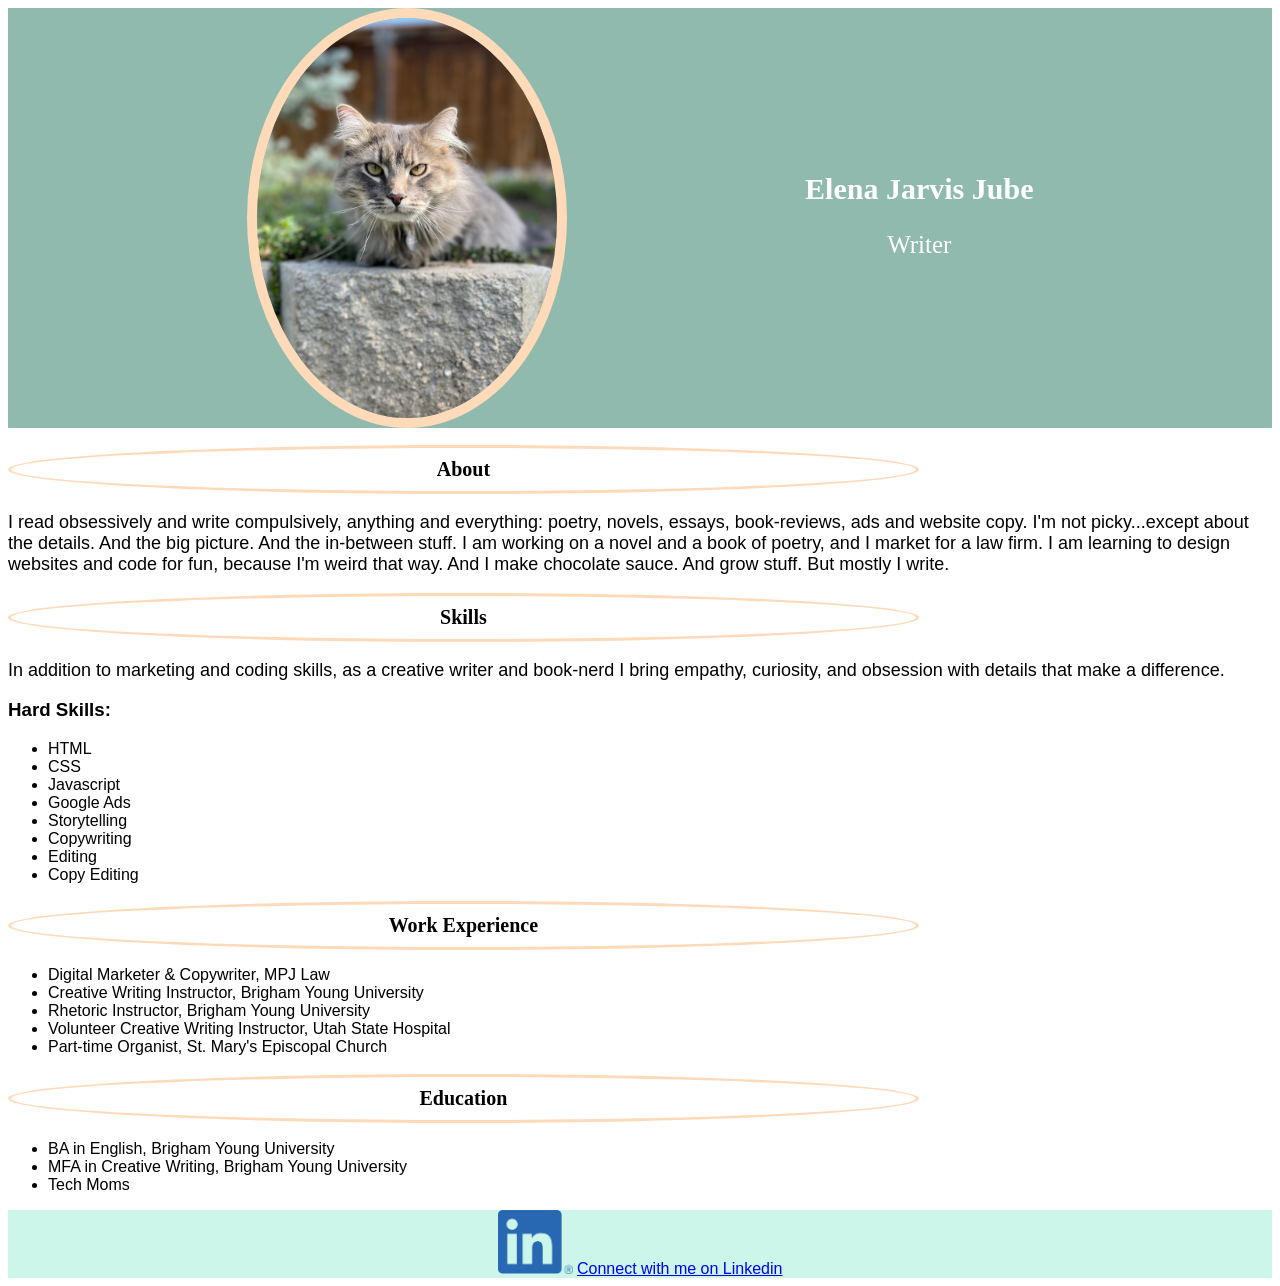
==== index.html @ f859df98 "Add files via upload" ====
<!DOCTYPE html>
<html lang="en">

<head>
    <meta charset="UTF-8">
    <meta name="viewport" content="width=device-width, initial-scale=1.0">

    <title>Elena Jube</title>
    <link rel="stylesheet" href="styles.css">
</head>

<body>

    <header class="centered">
        <img class="img thick-peach-border" src="koshka.jpeg" alt="gray cat on wall" width="300px">

        <div>

            <h1> Elena Jarvis Jube</h1>

            <p class="sub-heading">Writer

            </p>
        </div>



    </header>

    <main>
        <section>
            <h2>About</h2>
            <p>I read obsessively and write compulsively, anything and everything: poetry,
                novels, essays,
                book-reviews,
                ads and website copy. I'm not picky...except about the details. And the big picture. And the in-between
                stuff. I am working on a novel and a book of poetry, and I market for a law firm. I am learning to
                design
                websites and code for fun, because I'm weird that way. And I make chocolate sauce. And grow
                stuff. But mostly I write.
            </p>
        </section>

        <section>
            <h2>Skills</h2>
            <p>In addition to marketing and coding skills, as a creative writer and book-nerd I bring empathy,
                curiosity,
                and
                obsession with details that make a difference.
            </p>
            <h3>Hard Skills:</h3>
            <ul class="">
                <li>HTML</li>
                <li>CSS</li>
                <li>Javascript</li>
                <li>Google Ads</li>
                <li>Storytelling</li>
                <li>Copywriting</li>
                <li>Editing</li>
                <li>Copy Editing</li>
            </ul>
        </section>

        <section>
            <h2>Work Experience</h2>
            <ul>
                <li>Digital Marketer & Copywriter, MPJ Law</li>
                <li>Creative Writing Instructor, Brigham Young University</li>
                <li>Rhetoric Instructor, Brigham Young University</li>
                <li>Volunteer Creative Writing Instructor, Utah State Hospital</li>
                <li>Part-time Organist, St. Mary's Episcopal Church</li>
            </ul>
            <p></p>
        </section>
        <section>
            <h2>Education</h2>
            <ul>
                <li>BA in English, Brigham Young University</li>
                <li>MFA in Creative Writing, Brigham Young University</li>
                <li>Tech Moms</li>
            </ul>
        </section>

    </main>
    <footer class="centered">

        <img src="LI-In-Bug.png" alt="linkedin profile" width="75px">
        <a href="https://www.linkedin.com/in/elena-jarvis-jube-46090986/">Connect with me on Linkedin</a>



</body>

</html>
---- styles.css ----
header {
    background-color: #90baad;
    color: white;
    display: flex;
    justify-content: space-evenly;
    align-items: center;
    font-family: 'ayuthaya';
}

.intro {
    margin: 50px;
    padding: 150px
}



.sub-heading {
    font-family: 'bradley hand';
    font-size: 25px;
    text-align: center;

}

.thick-peach-border {
    border-radius: 50%;
    border-color: peachpuff;
    border-width: 10px;
    border-style: solid;

}


body {
    font-family: 'avenir', sans-serif;
}

h1 {
    font-family: 'ayuthaya';
    font-size: 30px;
}

p {
    font-size: 18px;

}



h2 {
    border: solid peachpuff 3px;
    text-align: center;
    max-width: 70%;
    padding: 10px;
    font-family: 'ayuthaya';
    font-size: 20px;
    border-radius: 50%;
}






footer {
    background-color: #CBF6E9;
}

.centered {
    text-align: center;
}

.intro {
    max-width: 500px;
    text-align: left;
}
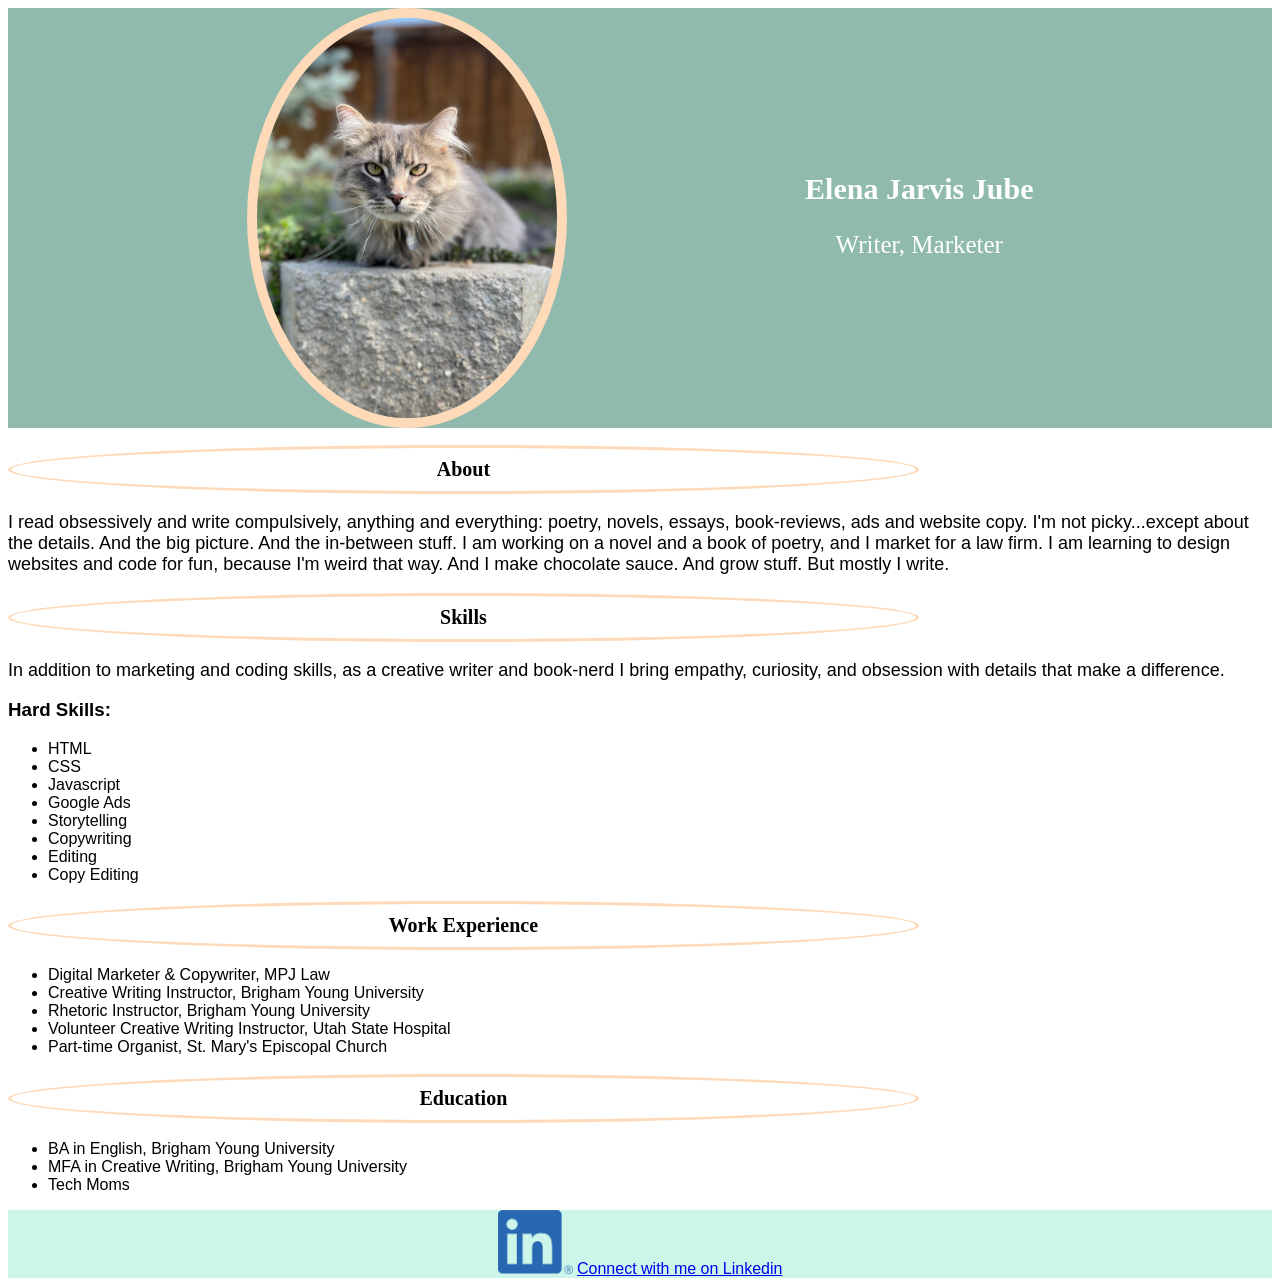
==== commit 6d45a50c: "Add files via upload" ====
--- a/index.html
+++ b/index.html
@@ -18,7 +18,7 @@
 
             <h1> Elena Jarvis Jube</h1>
 
-            <p class="sub-heading">Writer
+            <p class="sub-heading">Writer, Marketer
 
             </p>
         </div>
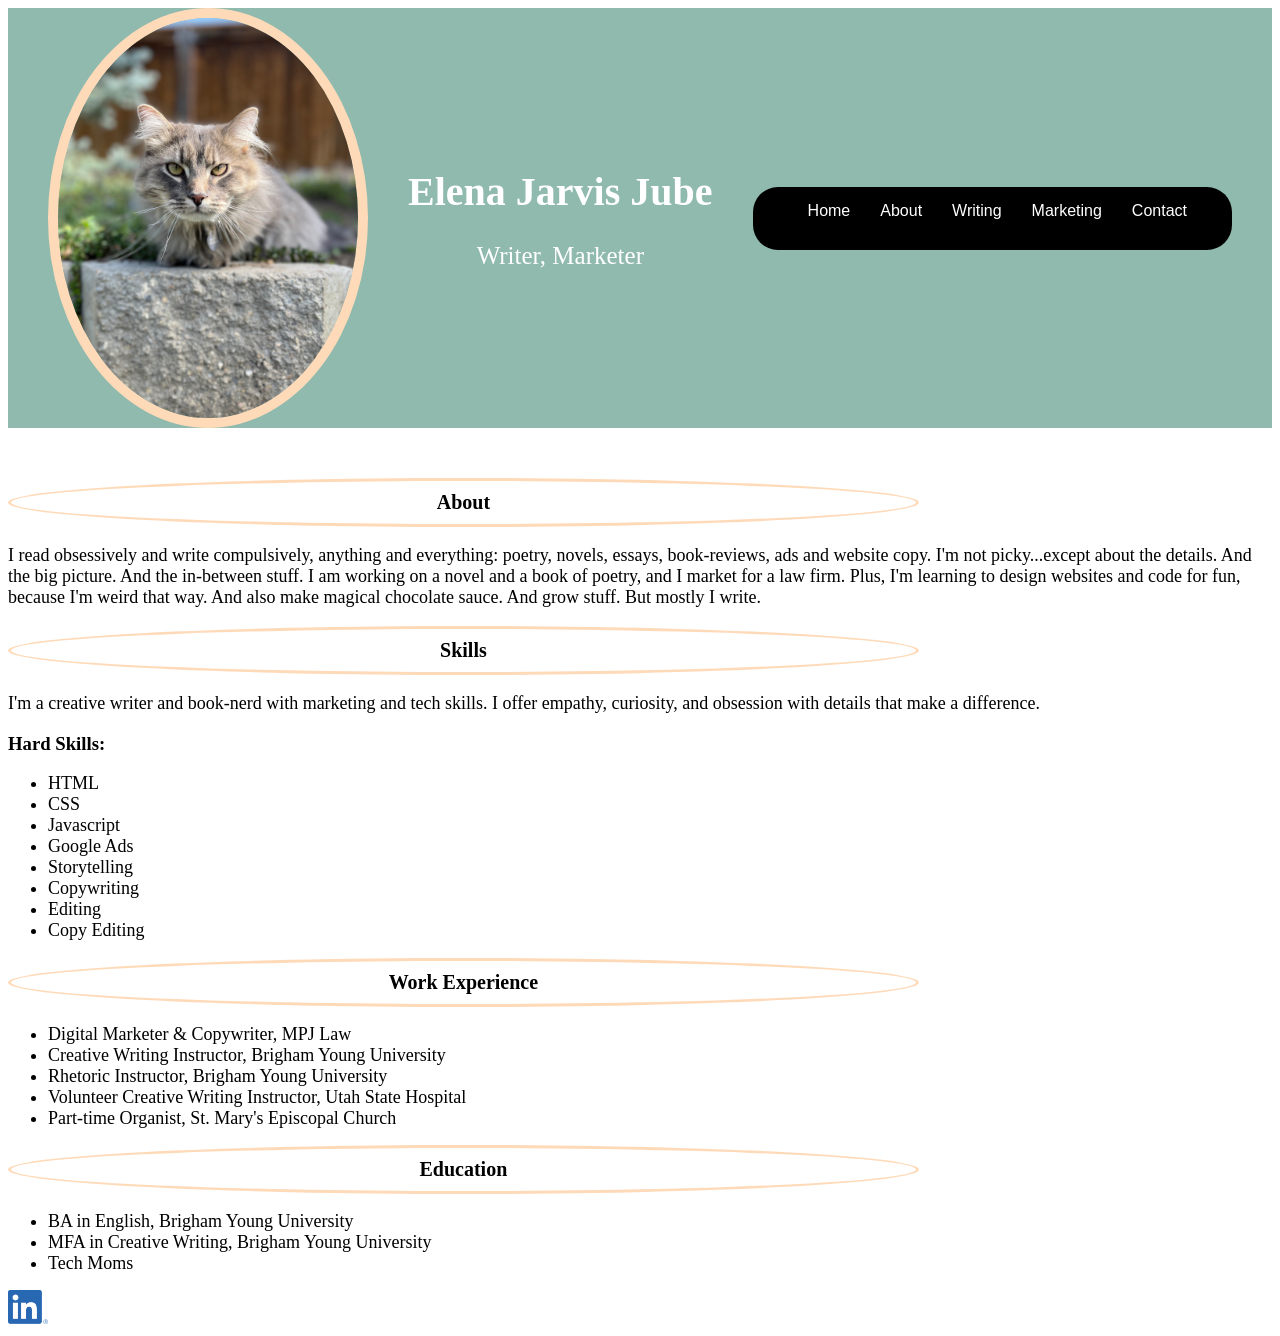
==== commit 0cf5ee30: "Add files via upload" ====
--- a/index.html
+++ b/index.html
@@ -16,16 +16,30 @@
 
         <div>
 
-            <h1> Elena Jarvis Jube</h1>
+            <h1 class="site-heading">Elena Jarvis Jube</h1>
 
             <p class="sub-heading">Writer, Marketer
 
             </p>
         </div>
 
+        <div>
+            <nav class="main-nav">
+                <ul>
+                    <li class="navLi">Home</li>
+                    <li class="navLi">
+                        <a href="about.html">About</a>
+                    </li>
+                    <li>Writing</li>
+                    <li><a href="https://www.linkedin.com/in/elena-jarvis-jube-46090986/">Marketing</a></li>
+                    <li>Contact</li>
+                </ul>
+            </nav>
+        </div>
+            
+    </header>
 
-
-    </header>
+    <div id="greeting"></div>
 
     <main>
         <section>
@@ -34,16 +48,16 @@
                 novels, essays,
                 book-reviews,
                 ads and website copy. I'm not picky...except about the details. And the big picture. And the in-between
-                stuff. I am working on a novel and a book of poetry, and I market for a law firm. I am learning to
+                stuff. I am working on a novel and a book of poetry, and I market for a law firm. Plus, I'm learning to
                 design
-                websites and code for fun, because I'm weird that way. And I make chocolate sauce. And grow
+                websites and code for fun, because I'm weird that way. And also make magical chocolate sauce. And grow
                 stuff. But mostly I write.
             </p>
         </section>
 
         <section>
             <h2>Skills</h2>
-            <p>In addition to marketing and coding skills, as a creative writer and book-nerd I bring empathy,
+            <p>I'm a creative writer and book-nerd with marketing and tech skills. I offer empathy,
                 curiosity,
                 and
                 obsession with details that make a difference.
@@ -70,7 +84,7 @@
                 <li>Volunteer Creative Writing Instructor, Utah State Hospital</li>
                 <li>Part-time Organist, St. Mary's Episcopal Church</li>
             </ul>
-            <p></p>
+
         </section>
         <section>
             <h2>Education</h2>
@@ -84,11 +98,12 @@
     </main>
     <footer class="centered">
 
-        <img src="LI-In-Bug.png" alt="linkedin profile" width="75px">
-        <a href="https://www.linkedin.com/in/elena-jarvis-jube-46090986/">Connect with me on Linkedin</a>
+        <a href="https://www.linkedin.com/in/elena-jarvis-jube-46090986/">
+            <img src="LI-In-Bug.png" alt="linkedin profile" width="40px"> </a>
 
 
 
+<script src="index.js"></script>
 </body>
 
 </html>
--- a/styles.css
+++ b/styles.css
@@ -4,7 +4,8 @@
     display: flex;
     justify-content: space-evenly;
     align-items: center;
-    font-family: 'ayuthaya';
+   
+
 }
 
 .intro {
@@ -12,7 +13,38 @@
     padding: 150px
 }
 
+.main-nav ul {
+    list-style-type: none;
+    margin: 0;
+    padding: 0;
+    display: flex;
+    align-items: flex-end;
+    font-family: 'avenir light', sans-serif;
+    background-color: black;
+    border-radius: 25px;
+    padding: 0px 30px 15px 40px;
+    
 
+
+}
+
+.navLi {
+  
+    border-radius: 10px;
+    padding: 0px 30px;
+
+}
+
+
+.main-nav li {
+    padding: 15px;
+}
+
+.main-nav a {
+    text-decoration: none;
+    color: white;
+
+}
 
 .sub-heading {
     font-family: 'bradley hand';
@@ -26,50 +58,61 @@
     border-color: peachpuff;
     border-width: 10px;
     border-style: solid;
-
 }
 
-
-body {
-    font-family: 'avenir', sans-serif;
+.site-heading {
+    font-family: 'bradley hand';
+    font-size: 40px;
+    text-align: center;
 }
 
 h1 {
-    font-family: 'ayuthaya';
-    font-size: 30px;
+    font-family: 'ayuthaya' serif;
+    font-size: 40px;
 }
 
-p {
-    font-size: 18px;
+main {
+    font-family: 'avenir light';
 
-}
+    p {
+        font-size: 18px;
+        font-family: 'avenir light' sans-serif;
+
+    }
 
 
 
-h2 {
-    border: solid peachpuff 3px;
-    text-align: center;
-    max-width: 70%;
-    padding: 10px;
-    font-family: 'ayuthaya';
-    font-size: 20px;
-    border-radius: 50%;
-}
+    h2 {
+        border: solid peachpuff 3px;
+        text-align: center;
+        max-width: 70%;
+        padding: 10px;
+        border-radius: 50%;
+        font-family: 'avenir light' sans-serif;
+        font-size: 20px;
+    }
+
+    ul {
+        font-family: 'avenir light';
+    }
+
+    li {
+        font-family: 'avenir';
+        font-size: 18px;
+    }
 
 
 
 
+    footer {
+        background-color: #CBF6E9;
+    }
 
+    .centered {
+        text-align: center;
+    }
 
-footer {
-    background-color: #CBF6E9;
-}
-
-.centered {
-    text-align: center;
-}
-
-.intro {
-    max-width: 500px;
-    text-align: left;
-}+    .intro {
+        max-width: 500px;
+        text-align: left;
+    }
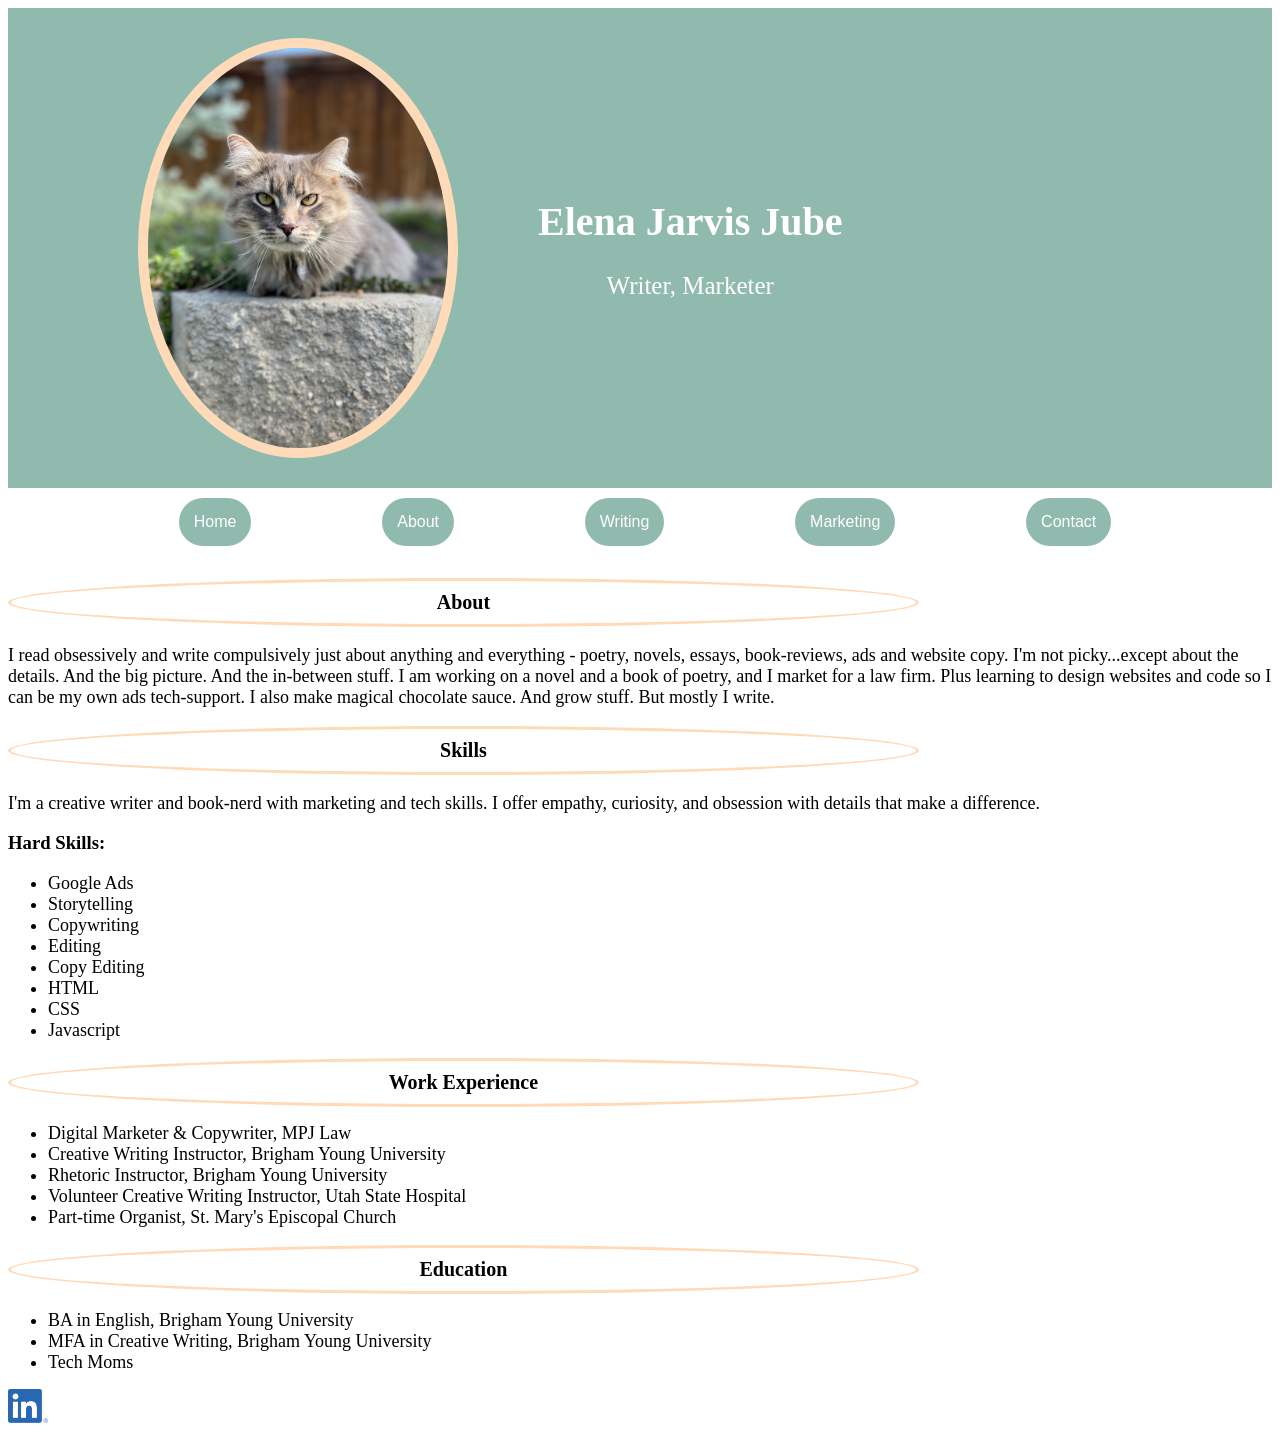
==== commit 0e4c9065: "Add files via upload" ====
--- a/index.html
+++ b/index.html
@@ -12,31 +12,38 @@
 <body>
 
     <header class="centered">
-        <img class="img thick-peach-border" src="koshka.jpeg" alt="gray cat on wall" width="300px">
 
-        <div>
 
-            <h1 class="site-heading">Elena Jarvis Jube</h1>
+        <div class="intro">
+            <img class="img thick-peach-border" src="koshka.jpeg" alt="gray cat on wall" width="300px">
 
-            <p class="sub-heading">Writer, Marketer
+            <div>
 
-            </p>
+                <h1 class="site-heading">Elena Jarvis Jube</h1>
+                <p class="sub-heading">Writer, Marketer </p>
+            </div>
         </div>
 
+        
         <div>
             <nav class="main-nav">
                 <ul>
-                    <li class="navLi">Home</li>
+                    <li class="navLi">
+                        <a href="index.html">Home</a>
+                    </li>
                     <li class="navLi">
                         <a href="about.html">About</a>
                     </li>
-                    <li>Writing</li>
-                    <li><a href="https://www.linkedin.com/in/elena-jarvis-jube-46090986/">Marketing</a></li>
-                    <li>Contact</li>
+                    <li class="navLi"><a href="https://elenajarvisjube.substack.com/">Writing</a>
+                    </li>
+                    <li class="navLi"><a href="https://www.linkedin.com/in/elena-jarvis-jube-46090986/">Marketing</a>
+                    </li>
+                    <li class="navLi">
+                        <a href="contact.html">Contact</a></li>
                 </ul>
             </nav>
         </div>
-            
+
     </header>
 
     <div id="greeting"></div>
@@ -44,13 +51,13 @@
     <main>
         <section>
             <h2>About</h2>
-            <p>I read obsessively and write compulsively, anything and everything: poetry,
+            <p>I read obsessively and write compulsively just about anything and everything - poetry,
                 novels, essays,
                 book-reviews,
                 ads and website copy. I'm not picky...except about the details. And the big picture. And the in-between
-                stuff. I am working on a novel and a book of poetry, and I market for a law firm. Plus, I'm learning to
+                stuff. I am working on a novel and a book of poetry, and I market for a law firm. Plus learning to
                 design
-                websites and code for fun, because I'm weird that way. And also make magical chocolate sauce. And grow
+                websites and code so I can be my own ads tech-support. I also make magical chocolate sauce. And grow
                 stuff. But mostly I write.
             </p>
         </section>
@@ -64,14 +71,14 @@
             </p>
             <h3>Hard Skills:</h3>
             <ul class="">
-                <li>HTML</li>
-                <li>CSS</li>
-                <li>Javascript</li>
                 <li>Google Ads</li>
                 <li>Storytelling</li>
                 <li>Copywriting</li>
                 <li>Editing</li>
                 <li>Copy Editing</li>
+                <li>HTML</li>
+                <li>CSS</li>
+                <li>Javascript</li>
             </ul>
         </section>
 
@@ -103,7 +110,7 @@
 
 
 
-<script src="index.js"></script>
+        <!-- <script src="index.js"></script> -->
 </body>
 
 </html>
--- a/styles.css
+++ b/styles.css
@@ -1,27 +1,27 @@
 header {
     background-color: #90baad;
     color: white;
-    display: flex;
-    justify-content: space-evenly;
-    align-items: center;
    
-
 }
 
 .intro {
-    margin: 50px;
-    padding: 150px
+    display: flex;
+    align-items: center;   /* vertically center text with image */
+    justify-content: flex-start; /* keep everything starting from left */
+    gap: 80px; /* space between image and text */
+    padding: 30px;
+    margin-left: 100px;
 }
 
 .main-nav ul {
     list-style-type: none;
-    margin: 0;
+    margin: 0px;
     padding: 0;
     display: flex;
-    align-items: flex-end;
+    align-items: center;
+    justify-content: space-evenly;
     font-family: 'avenir light', sans-serif;
-    background-color: black;
-    border-radius: 25px;
+    background-color: white;
     padding: 0px 30px 15px 40px;
     
 
@@ -30,8 +30,11 @@
 
 .navLi {
   
-    border-radius: 10px;
-    padding: 0px 30px;
+    border-radius: 25px;
+
+    padding: 30px;
+    margin-top: 10px;
+    background-color: #90baad;
 
 }
 
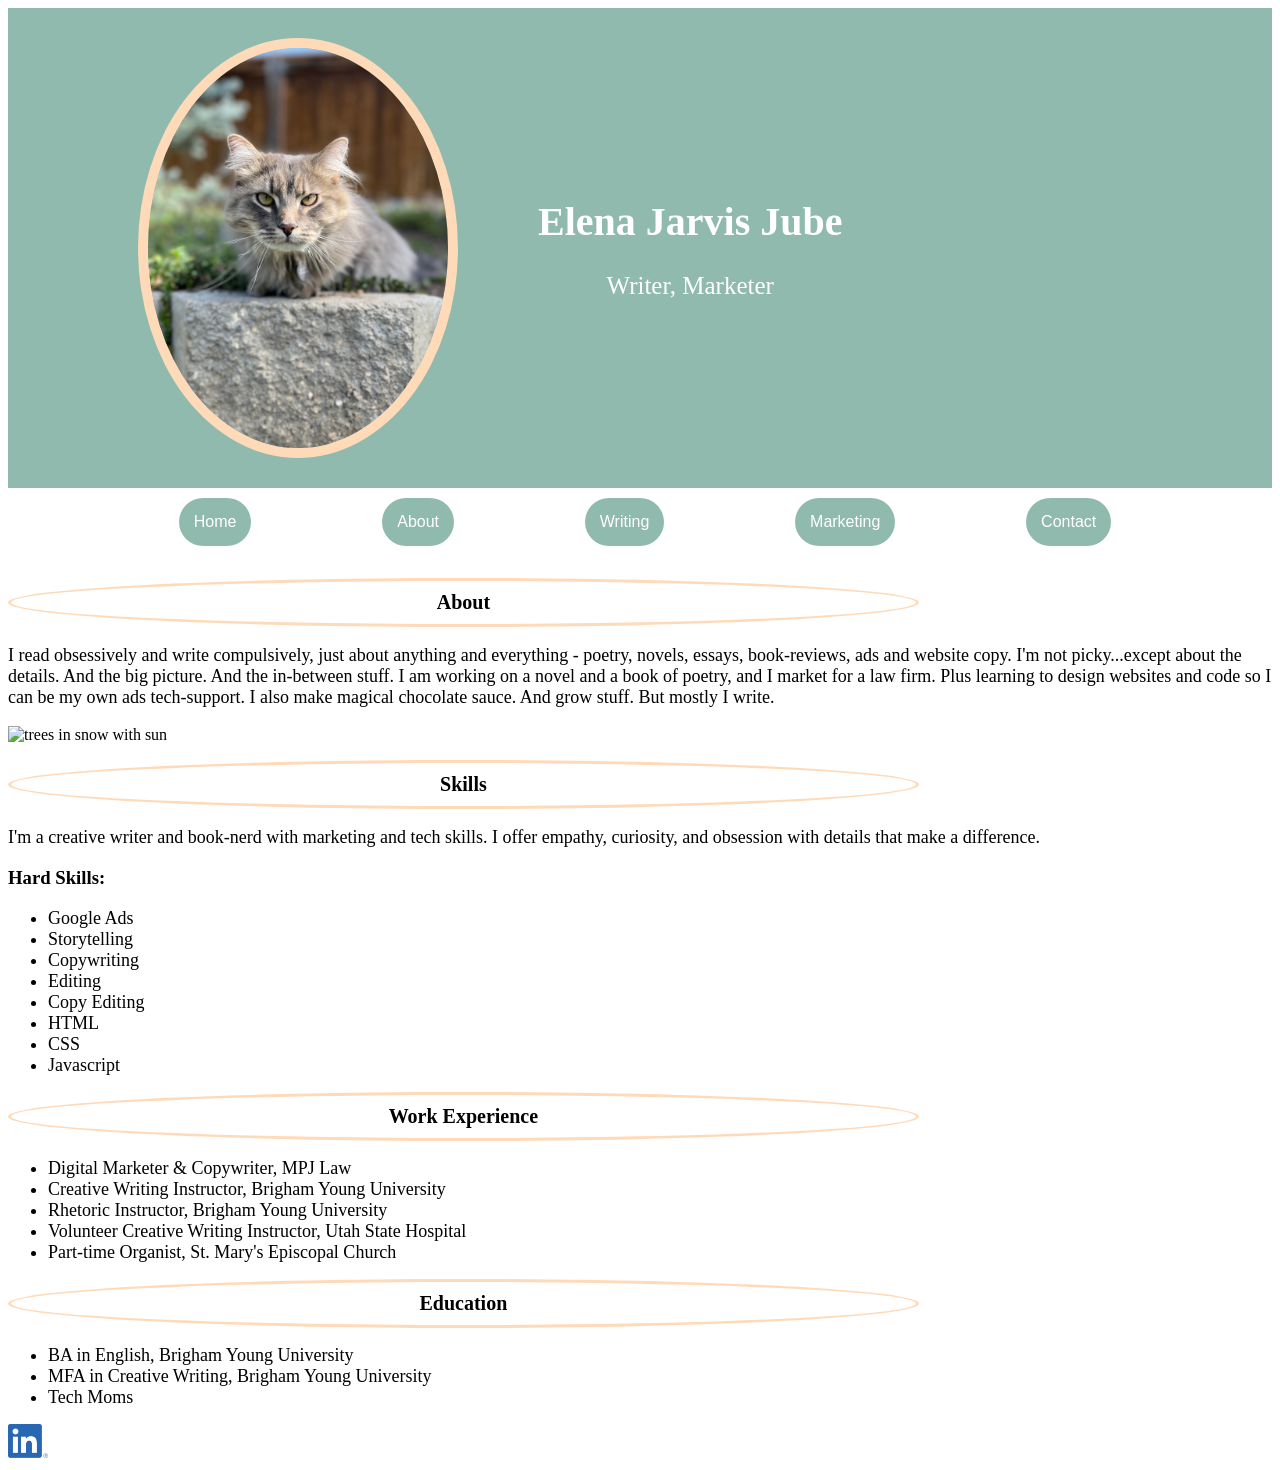
==== commit f4bae99c: "Add files via upload added shading and a photo on right side of the "About" section" ====
--- a/index.html
+++ b/index.html
@@ -7,6 +7,10 @@
 
     <title>Elena Jube</title>
     <link rel="stylesheet" href="styles.css">
+    <link rel="preconnect" href="https://fonts.googleapis.com">
+    <link rel="preconnect" href="https://fonts.gstatic.com" crossorigin>
+    <link href="https://fonts.googleapis.com/css2?family=EB+Garamond:ital,wght@0,400..800;1,400..800&display=swap"
+        rel="stylesheet">
 </head>
 
 <body>
@@ -24,7 +28,7 @@
             </div>
         </div>
 
-        
+
         <div>
             <nav class="main-nav">
                 <ul>
@@ -39,7 +43,8 @@
                     <li class="navLi"><a href="https://www.linkedin.com/in/elena-jarvis-jube-46090986/">Marketing</a>
                     </li>
                     <li class="navLi">
-                        <a href="contact.html">Contact</a></li>
+                        <a href="contact.html">Contact</a>
+                    </li>
                 </ul>
             </nav>
         </div>
@@ -49,17 +54,21 @@
     <div id="greeting"></div>
 
     <main>
-        <section>
-            <h2>About</h2>
-            <p>I read obsessively and write compulsively just about anything and everything - poetry,
-                novels, essays,
-                book-reviews,
-                ads and website copy. I'm not picky...except about the details. And the big picture. And the in-between
-                stuff. I am working on a novel and a book of poetry, and I market for a law firm. Plus learning to
-                design
-                websites and code so I can be my own ads tech-support. I also make magical chocolate sauce. And grow
-                stuff. But mostly I write.
-            </p>
+        <section class="aboutSection">
+            <div class="aboutText">
+                <h2>About</h2>
+                <p>I read obsessively and write compulsively, just about anything and everything - poetry,
+                    novels, essays,
+                    book-reviews,
+                    ads and website copy. I'm not picky...except about the details. And the big picture. And the
+                    in-between
+                    stuff. I am working on a novel and a book of poetry, and I market for a law firm. Plus learning to
+                    design
+                    websites and code so I can be my own ads tech-support. I also make magical chocolate sauce. And grow
+                    stuff. But mostly I write.
+                </p>
+            </div>
+            <img src="tree-photo.jpeg" alt="trees in snow with sun">
         </section>
 
         <section>
--- a/styles.css
+++ b/styles.css
@@ -1,14 +1,17 @@
 header {
     background-color: #90baad;
     color: white;
-   
+
 }
 
 .intro {
     display: flex;
-    align-items: center;   /* vertically center text with image */
-    justify-content: flex-start; /* keep everything starting from left */
-    gap: 80px; /* space between image and text */
+    align-items: center;
+    /* vertically center text with image */
+    justify-content: flex-start;
+    /* keep everything starting from left */
+    gap: 80px;
+    /* space between image and text */
     padding: 30px;
     margin-left: 100px;
 }
@@ -23,13 +26,13 @@
     font-family: 'avenir light', sans-serif;
     background-color: white;
     padding: 0px 30px 15px 40px;
-    
+
 
 
 }
 
 .navLi {
-  
+
     border-radius: 25px;
 
     padding: 30px;
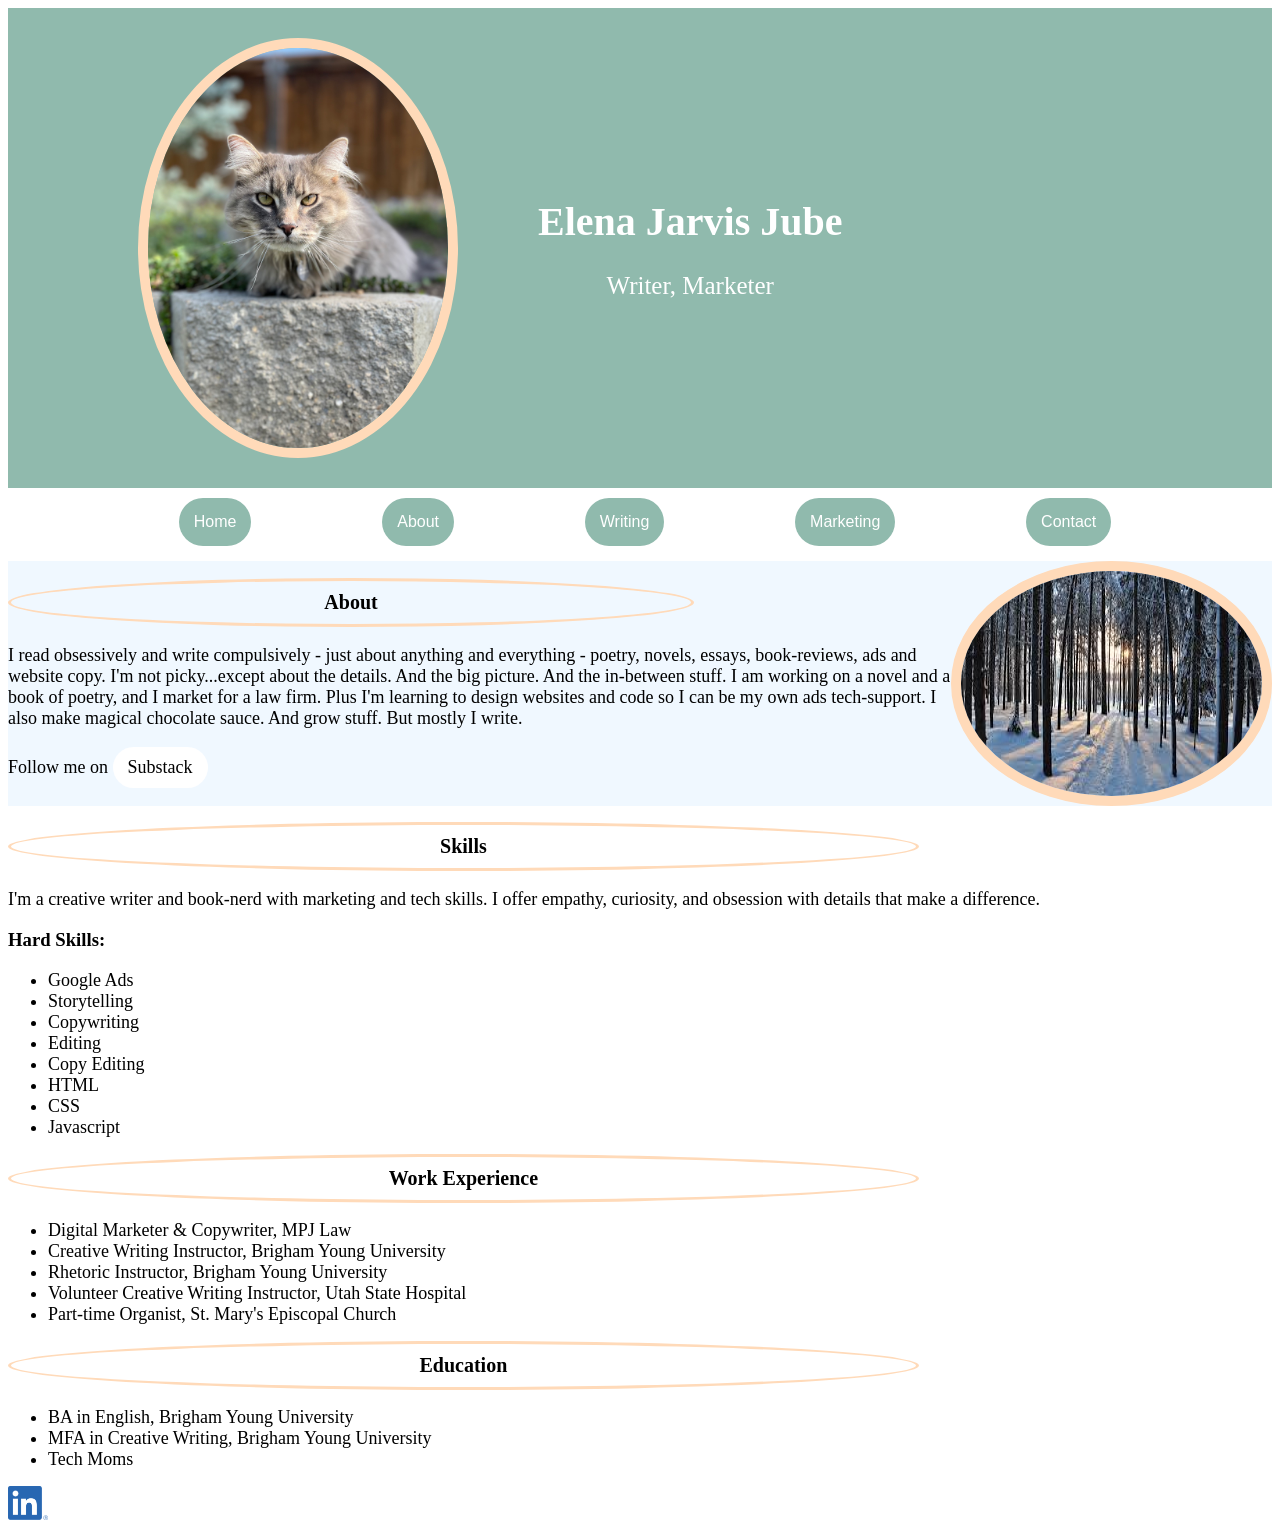
==== commit 4344917f: "Add files via upload added border-radius for About photo and substack button link" ====
--- a/index.html
+++ b/index.html
@@ -19,7 +19,7 @@
 
 
         <div class="intro">
-            <img class="img thick-peach-border" src="koshka.jpeg" alt="gray cat on wall" width="300px">
+            <img class="thick-peach-border" src="koshka.jpeg" alt="gray cat on wall" width="300px">
 
             <div>
 
@@ -57,18 +57,22 @@
         <section class="aboutSection">
             <div class="aboutText">
                 <h2>About</h2>
-                <p>I read obsessively and write compulsively, just about anything and everything - poetry,
+                <p>I read obsessively and write compulsively - just about anything and everything - poetry,
                     novels, essays,
                     book-reviews,
                     ads and website copy. I'm not picky...except about the details. And the big picture. And the
                     in-between
-                    stuff. I am working on a novel and a book of poetry, and I market for a law firm. Plus learning to
+                    stuff. I am working on a novel and a book of poetry, and I market for a law firm. Plus I'm learning
+                    to
                     design
                     websites and code so I can be my own ads tech-support. I also make magical chocolate sauce. And grow
                     stuff. But mostly I write.
                 </p>
+                <p>Follow me on <a href="https://elenajarvisjube.substack.com/" class="substack-button">Substack</a></p>
+
+
             </div>
-            <img src="tree-photo.jpeg" alt="trees in snow with sun">
+            <img class="thick-peach-border" src="tree-photo.jpeg" alt="trees in snow with sun">
         </section>
 
         <section>
--- a/styles.css
+++ b/styles.css
@@ -72,10 +72,19 @@
     text-align: center;
 }
 
-h1 {
+/* .intro h1 {
+
+  font-family: "EB Garamond", serif;
+  font-optical-sizing: auto;
+  font-weight: <weight>;
+  font-style: normal;
+} */
+
+
+/* h1 {
     font-family: 'ayuthaya' serif;
     font-size: 40px;
-}
+} */
 
 main {
     font-family: 'avenir light';
@@ -107,8 +116,32 @@
         font-size: 18px;
     }
 
+    .aboutSection {
+        background-color: aliceblue;
+        /* max-width: 200px; */
+        display: flex;
 
+    }
 
+    .substack-button {
+        display: inline-block;
+        /* Allows the link to have padding and margins, like a button */
+        padding: 10px 15px;
+        /* Space inside the button */
+        background-color: white;
+        /* Example background color (Substack orange) */
+        color: black;
+        /* Text color */
+        text-align: center;
+        /* Center the text within the button */
+        text-decoration: none;
+        /* Removes the default underline from the link */
+        border-radius: 50px;
+        /* Rounds the corners of the button */
+        cursor: pointer;
+        /* Changes the cursor to a hand icon on hover */
+
+    }
 
     footer {
         background-color: #CBF6E9;
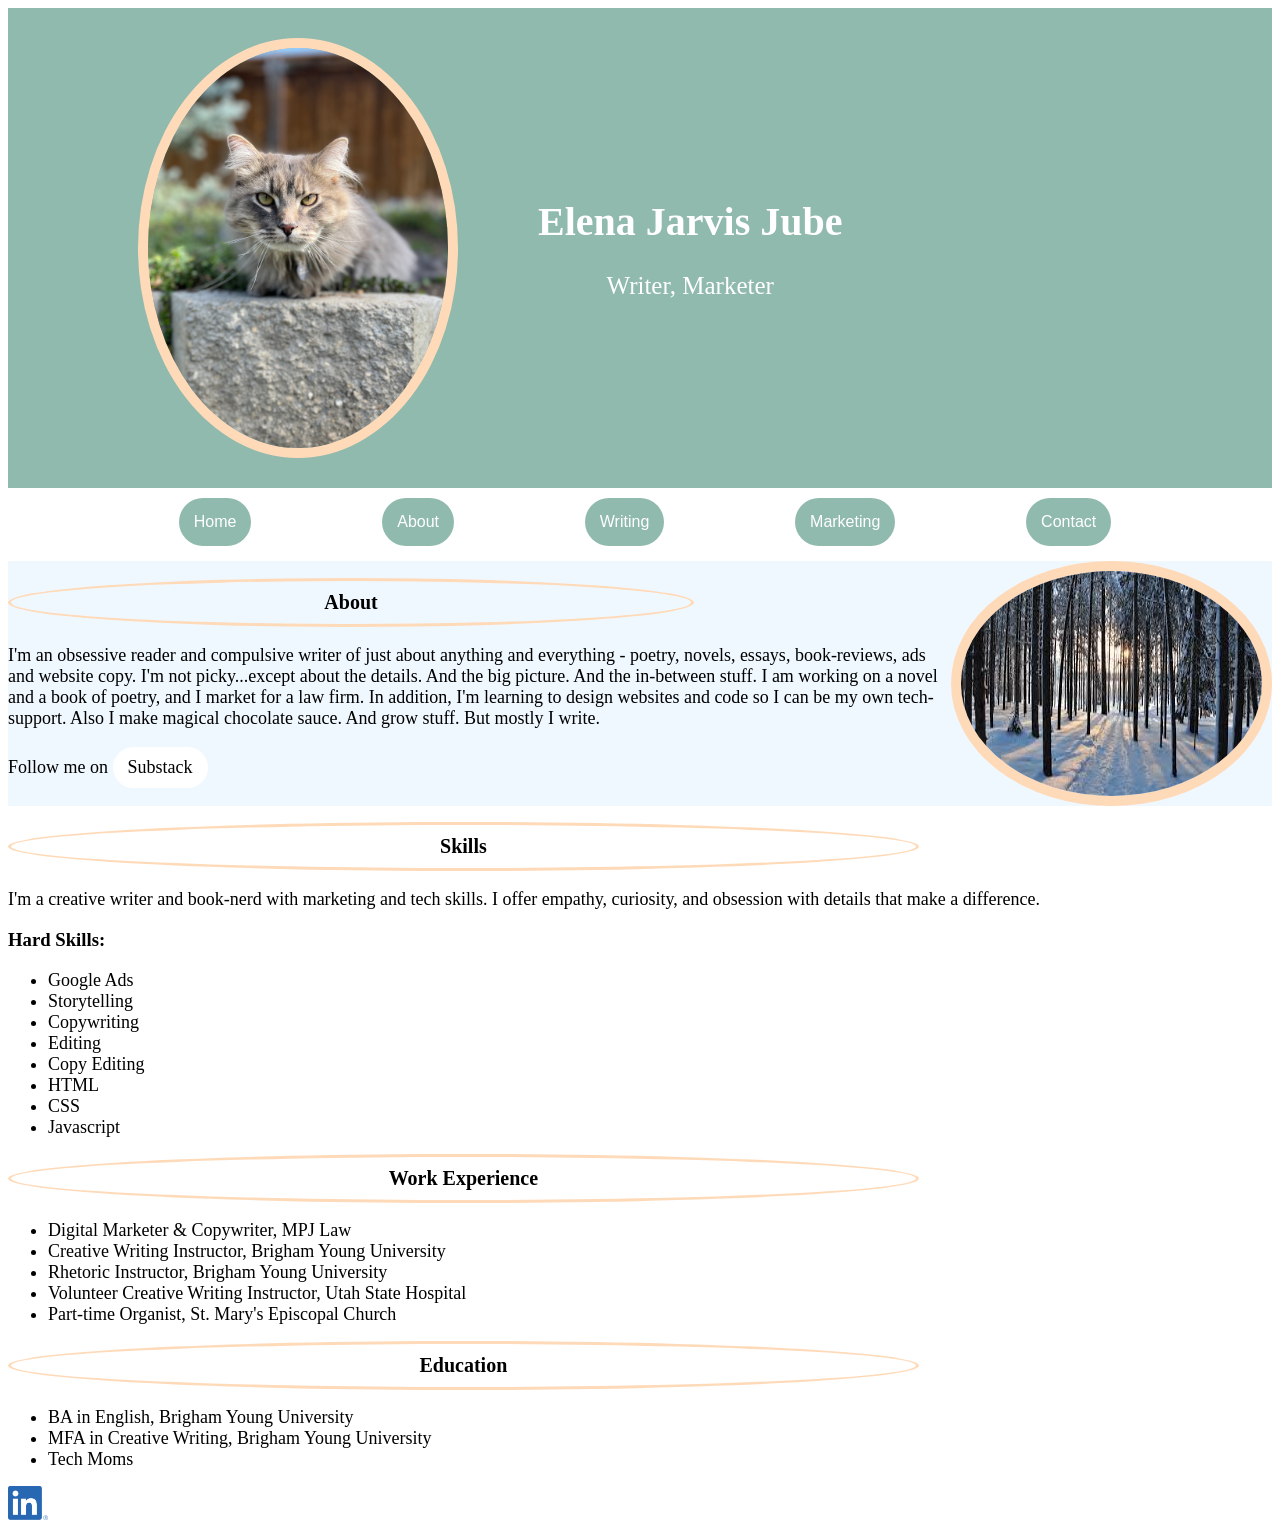
==== commit e6befdb5: "Add files via upload Just some website copy tweaks" ====
--- a/index.html
+++ b/index.html
@@ -57,15 +57,16 @@
         <section class="aboutSection">
             <div class="aboutText">
                 <h2>About</h2>
-                <p>I read obsessively and write compulsively - just about anything and everything - poetry,
+                <p>I'm an obsessive reader and compulsive writer of just about anything and everything - poetry,
                     novels, essays,
                     book-reviews,
                     ads and website copy. I'm not picky...except about the details. And the big picture. And the
                     in-between
-                    stuff. I am working on a novel and a book of poetry, and I market for a law firm. Plus I'm learning
+                    stuff. I am working on a novel and a book of poetry, and I market for a law firm. In addition, I'm
+                    learning
                     to
                     design
-                    websites and code so I can be my own ads tech-support. I also make magical chocolate sauce. And grow
+                    websites and code so I can be my own tech-support. Also I make magical chocolate sauce. And grow
                     stuff. But mostly I write.
                 </p>
                 <p>Follow me on <a href="https://elenajarvisjube.substack.com/" class="substack-button">Substack</a></p>
